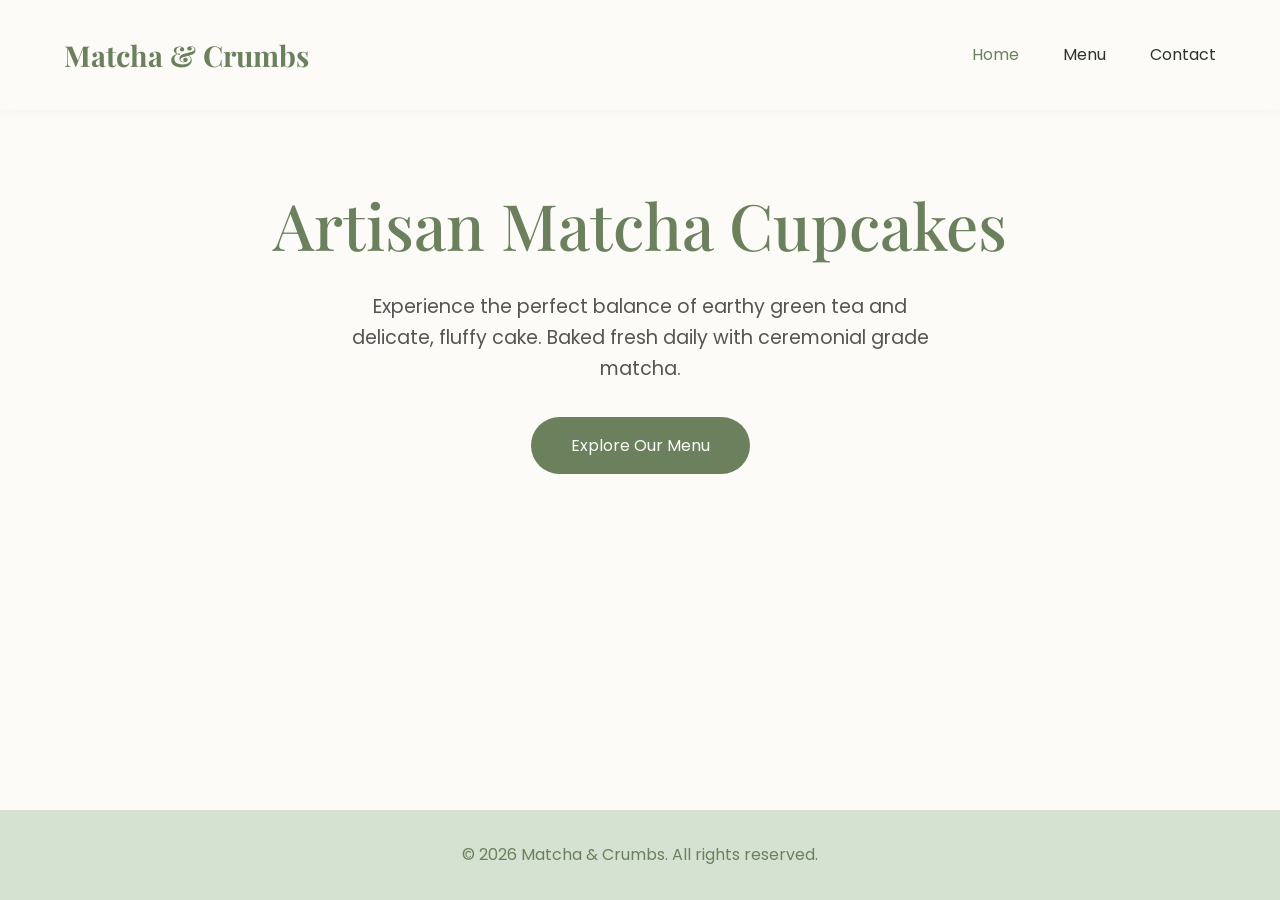
==== index.html @ 44a09606 "Add files via upload" ====
<!DOCTYPE html>
<html lang="en">
<head>
    <meta charset="UTF-8">
    <meta name="viewport" content="width=device-width, initial-scale=1.0">
    <title>Matcha & Crumbs | Home</title>
    <link rel="stylesheet" href="style.css">
</head>
<body>
    <nav class="navbar">
        <a href="index.html" class="logo">Matcha & Crumbs</a>
        <div class="nav-links">
            <a href="index.html" class="active">Home</a>
            <a href="menu.html">Menu</a>
            <a href="contact.html">Contact</a>
        </div>
    </nav>

    <main class="hero">
        <h1>Artisan Matcha Cupcakes</h1>
        <p>Experience the perfect balance of earthy green tea and delicate, fluffy cake. Baked fresh daily with ceremonial grade matcha.</p>
        <a href="menu.html" class="btn">Explore Our Menu</a>
    </main>

    <footer>
        <p>&copy; 2026 Matcha & Crumbs. All rights reserved.</p>
    </footer>
</body>
</html>
---- style.css ----
/* Import Modern Fonts */
@import url('https://fonts.googleapis.com/css2?family=Playfair+Display:ital,wght@0,500;0,700;1,500&family=Poppins:wght@300;400;500&display=swap');

/* Color Variables */
:root {
    --matcha-light: #d6e2d1;
    --matcha-mid: #a3b899;
    --matcha-dark: #6b805d;
    --cream: #fdfbf7;
    --text-dark: #2c3329;
}

* {
    margin: 0;
    padding: 0;
    box-sizing: border-box;
}

body {
    font-family: 'Poppins', sans-serif;
    background-color: var(--cream);
    color: var(--text-dark);
    line-height: 1.6;
    display: flex;
    flex-direction: column;
    min-height: 100vh;
}

h1, h2, h3 {
    font-family: 'Playfair Display', serif;
    font-weight: 500;
}

/* Navigation */
.navbar {
    display: flex;
    justify-content: space-between;
    align-items: center;
    padding: 2rem 5%;
    background-color: var(--cream);
    position: sticky;
    top: 0;
    z-index: 100;
    box-shadow: 0 2px 15px rgba(0,0,0,0.03);
}

.logo {
    font-family: 'Playfair Display', serif;
    font-size: 1.8rem;
    font-weight: 700;
    color: var(--matcha-dark);
    text-decoration: none;
}

.nav-links a {
    text-decoration: none;
    color: var(--text-dark);
    margin-left: 2.5rem;
    font-weight: 400;
    transition: color 0.3s ease;
}

.nav-links a:hover, .nav-links a.active {
    color: var(--matcha-dark);
}

/* Main Content Area */
main {
    flex: 1;
    padding: 4rem 5%;
    max-width: 1200px;
    margin: 0 auto;
    width: 100%;
    text-align: center;
}

/* Hero Section */
.hero h1 {
    font-size: 4rem;
    color: var(--matcha-dark);
    margin-bottom: 1rem;
}

.hero p {
    font-size: 1.2rem;
    max-width: 600px;
    margin: 0 auto 2rem auto;
    color: #555;
}

.btn {
    display: inline-block;
    padding: 1rem 2.5rem;
    background-color: var(--matcha-dark);
    color: var(--cream);
    text-decoration: none;
    border-radius: 30px;
    transition: background-color 0.3s ease, transform 0.2s ease;
}

.btn:hover {
    background-color: var(--matcha-mid);
    transform: translateY(-2px);
}

/* Menu Grid */
.menu-grid {
    display: grid;
    grid-template-columns: repeat(auto-fit, minmax(300px, 1fr));
    gap: 3rem;
    margin-top: 3rem;
}

.menu-item {
    background: #fff;
    padding: 2.5rem;
    border-radius: 15px;
    box-shadow: 0 10px 30px rgba(0,0,0,0.04);
    transition: transform 0.3s ease;
}

.menu-item:hover {
    transform: translateY(-5px);
}

.menu-item h3 {
    font-size: 1.5rem;
    margin-bottom: 0.5rem;
    color: var(--matcha-dark);
}

/* Form Styles */
.contact-form {
    max-width: 500px;
    margin: 0 auto;
    display: flex;
    flex-direction: column;
    gap: 1.5rem;
}

.contact-form input, .contact-form textarea {
    padding: 1rem;
    border: 1px solid var(--matcha-light);
    border-radius: 8px;
    font-family: inherit;
    background-color: #fff;
}

.contact-form textarea {
    resize: vertical;
    min-height: 150px;
}

/* Error Page Specifics */
.error-content h1 {
    font-size: 6rem;
    color: var(--matcha-light);
    margin-bottom: 0;
}

/* Footer */
footer {
    text-align: center;
    padding: 2rem;
    background-color: var(--matcha-light);
    color: var(--matcha-dark);
    margin-top: auto;
}
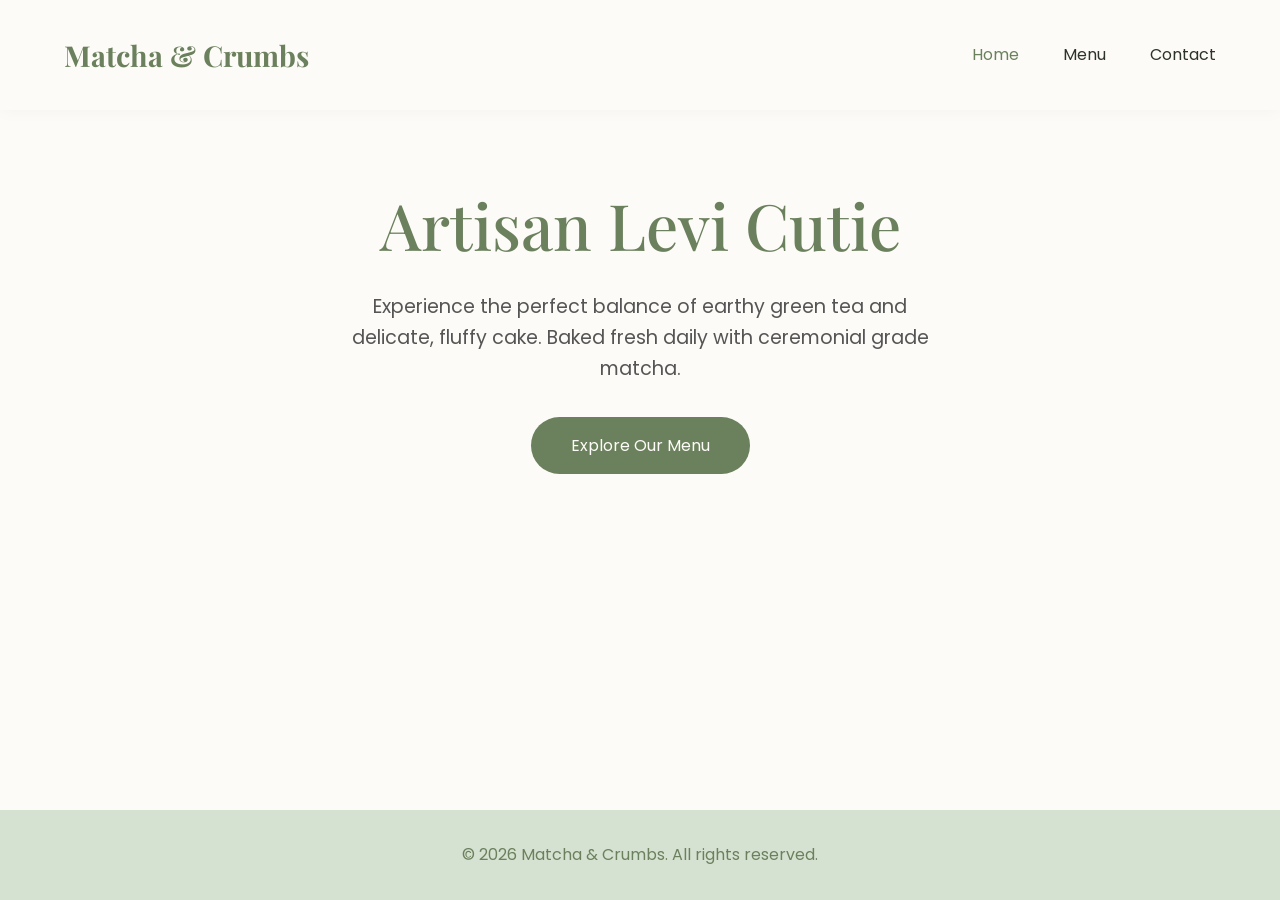
==== commit 17843b22: "Update index.html" ====
--- a/index.html
+++ b/index.html
@@ -17,7 +17,7 @@
     </nav>
 
     <main class="hero">
-        <h1>Artisan Matcha Cupcakes</h1>
+        <h1>Artisan Levi Cutie</h1>
         <p>Experience the perfect balance of earthy green tea and delicate, fluffy cake. Baked fresh daily with ceremonial grade matcha.</p>
         <a href="menu.html" class="btn">Explore Our Menu</a>
     </main>
@@ -26,4 +26,4 @@
         <p>&copy; 2026 Matcha & Crumbs. All rights reserved.</p>
     </footer>
 </body>
-</html>+</html>
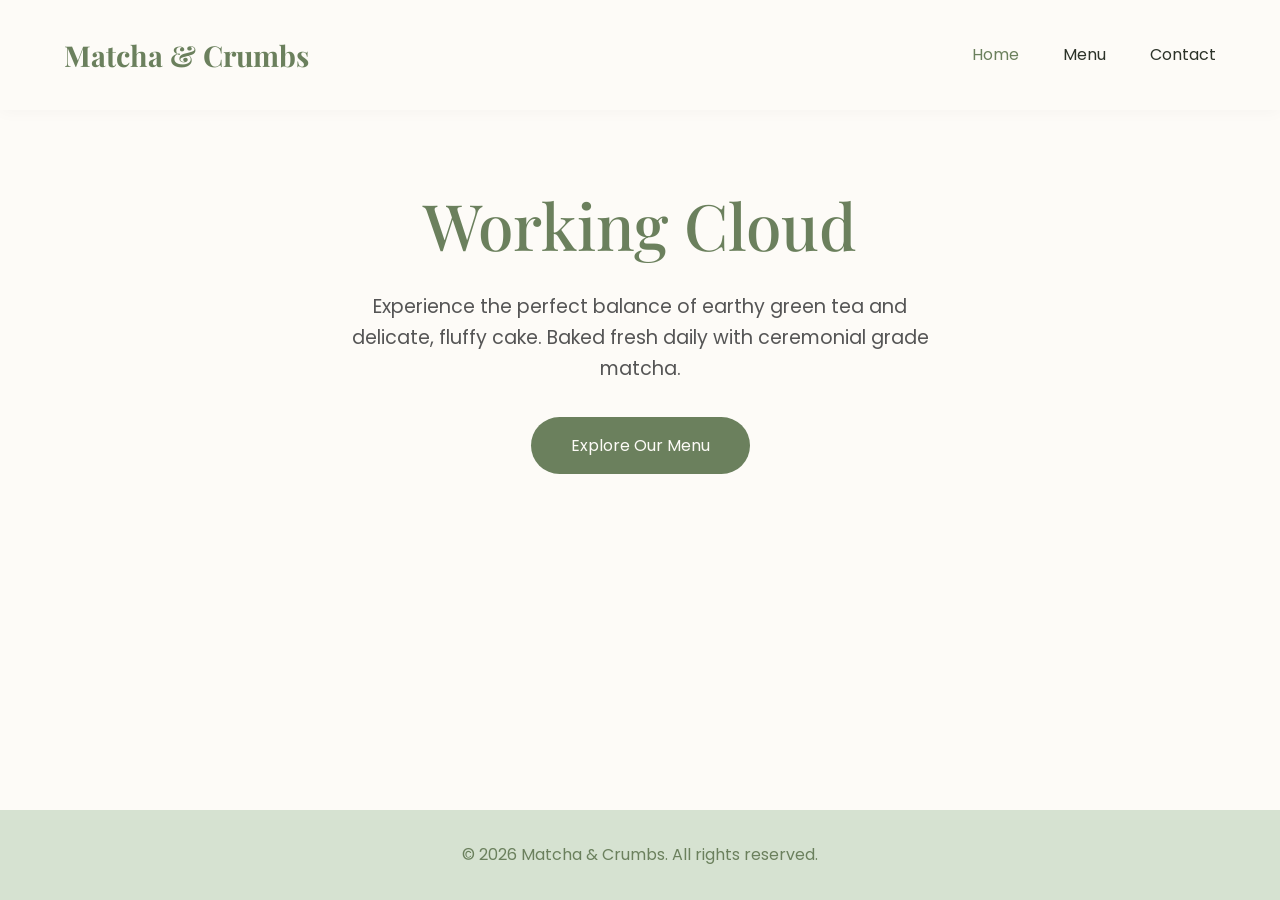
==== commit 7fa9f2d2: "Update index.html" ====
--- a/index.html
+++ b/index.html
@@ -17,7 +17,7 @@
     </nav>
 
     <main class="hero">
-        <h1>Artisan Levi Cutie</h1>
+        <h1>Working Cloud</h1>
         <p>Experience the perfect balance of earthy green tea and delicate, fluffy cake. Baked fresh daily with ceremonial grade matcha.</p>
         <a href="menu.html" class="btn">Explore Our Menu</a>
     </main>
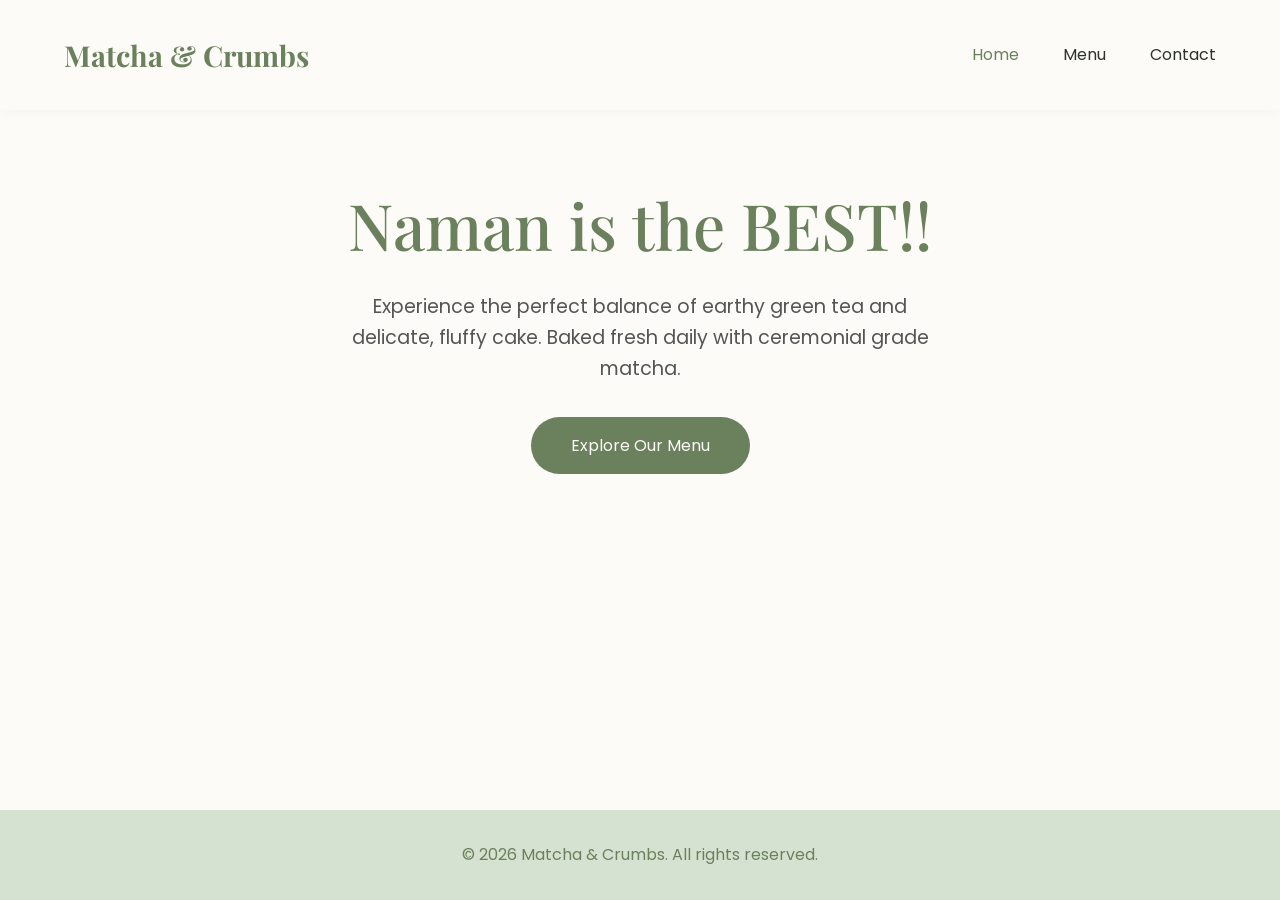
==== commit 696579de: "Update index.html" ====
--- a/index.html
+++ b/index.html
@@ -17,7 +17,7 @@
     </nav>
 
     <main class="hero">
-        <h1>Working Cloud</h1>
+        <h1>Naman is the BEST!!</h1>
         <p>Experience the perfect balance of earthy green tea and delicate, fluffy cake. Baked fresh daily with ceremonial grade matcha.</p>
         <a href="menu.html" class="btn">Explore Our Menu</a>
     </main>
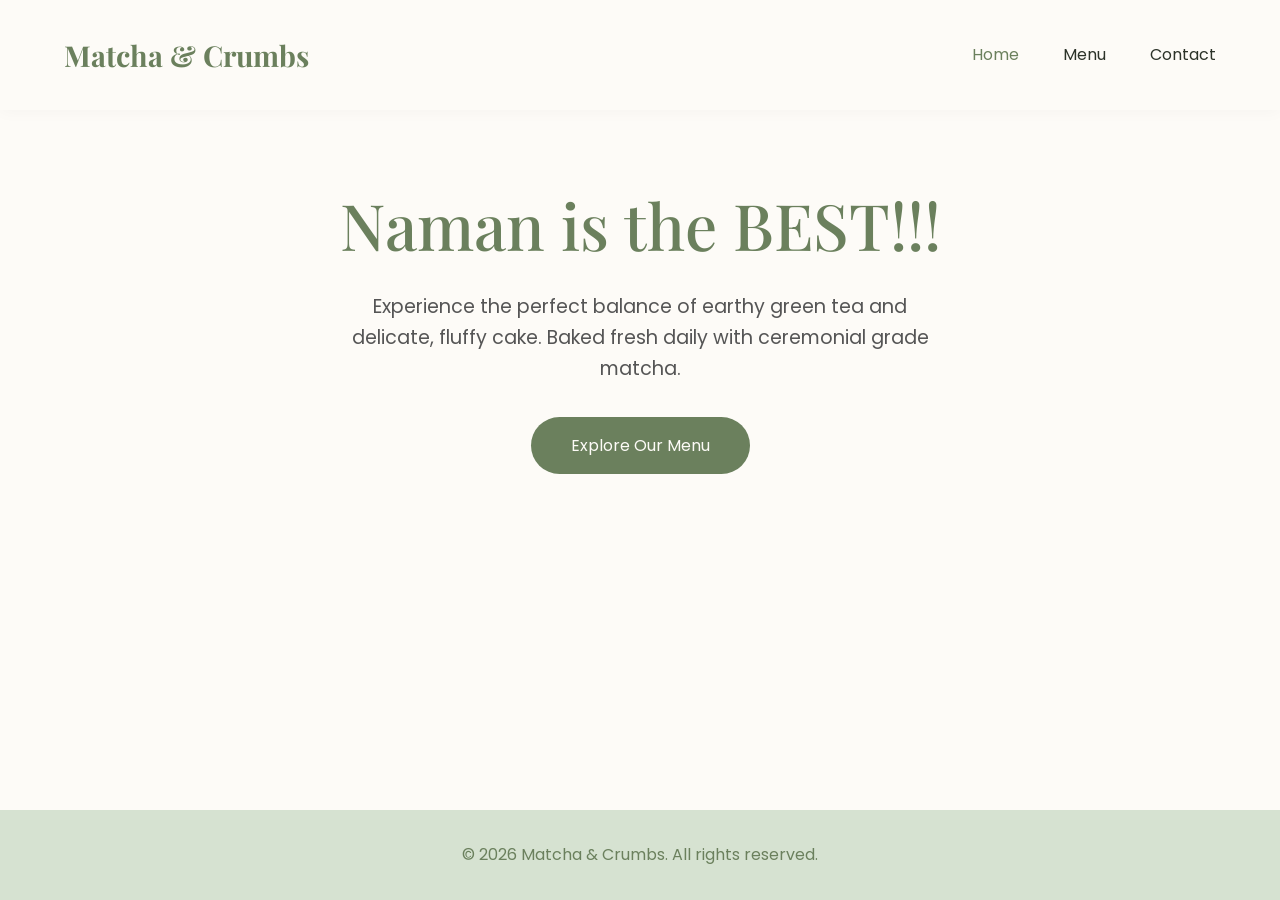
==== commit 27b1b4b8: "Update index.html" ====
--- a/index.html
+++ b/index.html
@@ -17,7 +17,7 @@
     </nav>
 
     <main class="hero">
-        <h1>Naman is the BEST!!</h1>
+        <h1>Naman is the BEST!!!</h1>
         <p>Experience the perfect balance of earthy green tea and delicate, fluffy cake. Baked fresh daily with ceremonial grade matcha.</p>
         <a href="menu.html" class="btn">Explore Our Menu</a>
     </main>
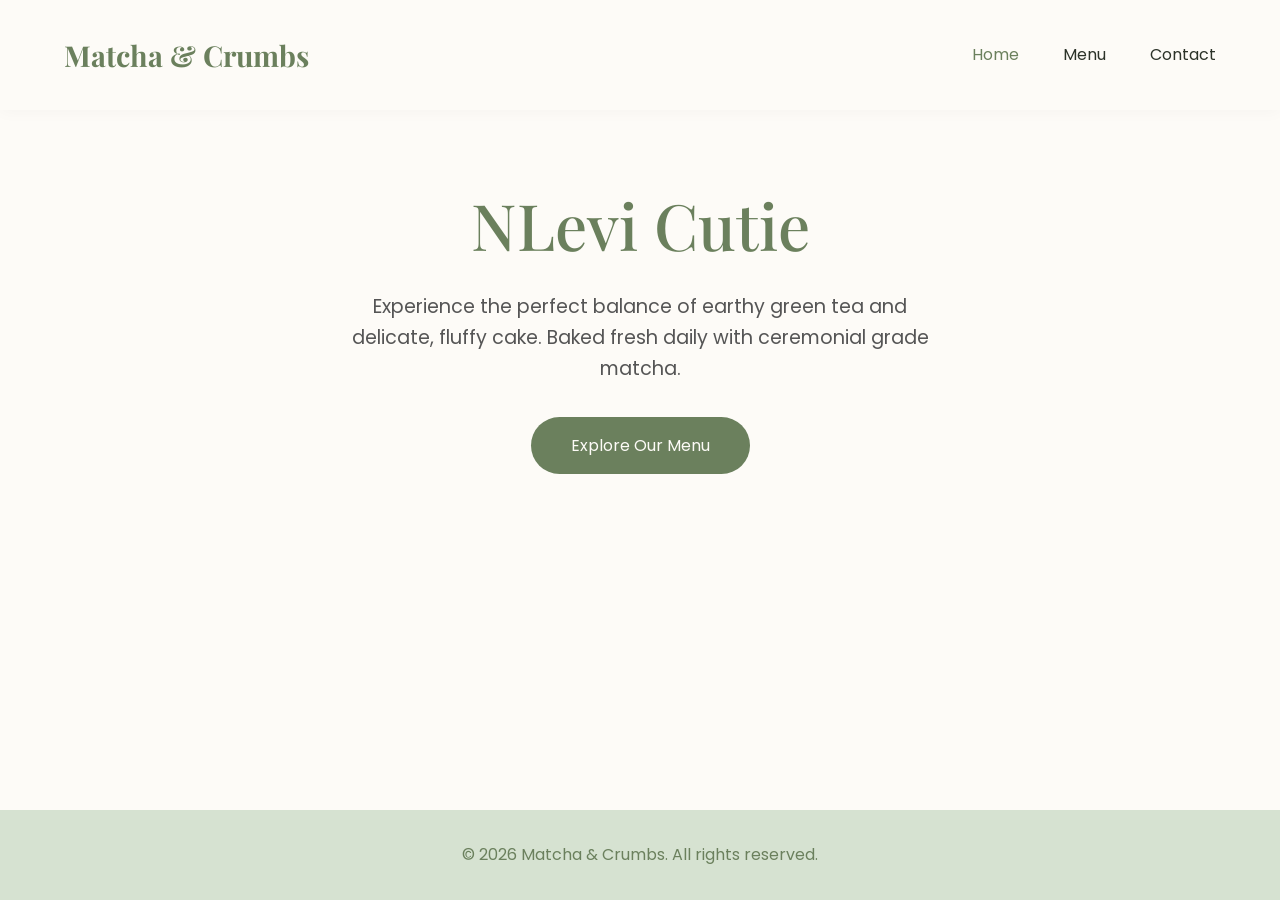
==== commit c7618ca8: "Update index.html" ====
--- a/index.html
+++ b/index.html
@@ -17,7 +17,7 @@
     </nav>
 
     <main class="hero">
-        <h1>Naman is the BEST!!!</h1>
+        <h1>NLevi Cutie</h1>
         <p>Experience the perfect balance of earthy green tea and delicate, fluffy cake. Baked fresh daily with ceremonial grade matcha.</p>
         <a href="menu.html" class="btn">Explore Our Menu</a>
     </main>
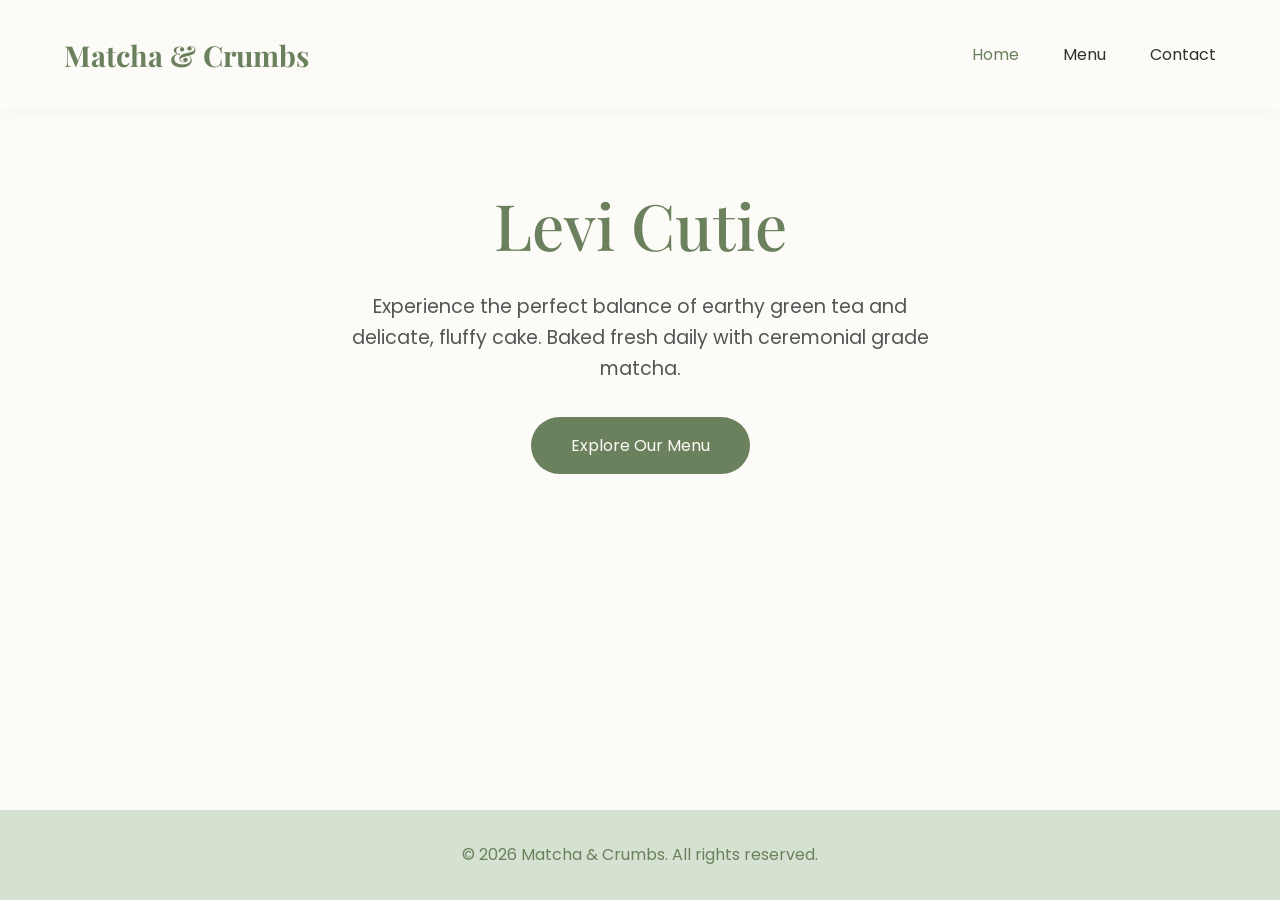
==== commit cb930b2c: "Update index.html" ====
--- a/index.html
+++ b/index.html
@@ -17,7 +17,7 @@
     </nav>
 
     <main class="hero">
-        <h1>NLevi Cutie</h1>
+        <h1>Levi Cutie</h1>
         <p>Experience the perfect balance of earthy green tea and delicate, fluffy cake. Baked fresh daily with ceremonial grade matcha.</p>
         <a href="menu.html" class="btn">Explore Our Menu</a>
     </main>
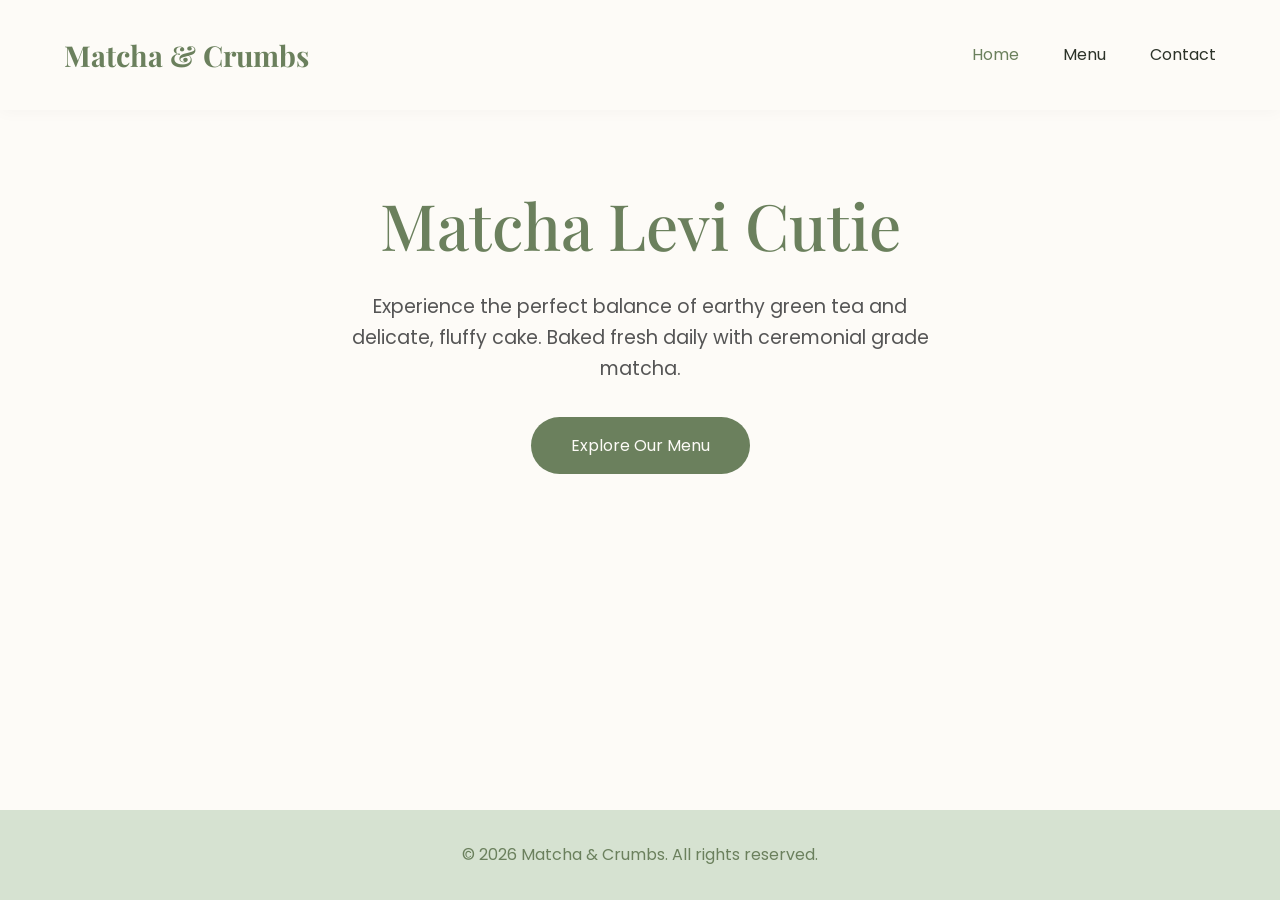
==== commit 2d325a41: "Update index.html" ====
--- a/index.html
+++ b/index.html
@@ -17,7 +17,7 @@
     </nav>
 
     <main class="hero">
-        <h1>Levi Cutie</h1>
+        <h1>Matcha Levi Cutie</h1>
         <p>Experience the perfect balance of earthy green tea and delicate, fluffy cake. Baked fresh daily with ceremonial grade matcha.</p>
         <a href="menu.html" class="btn">Explore Our Menu</a>
     </main>
